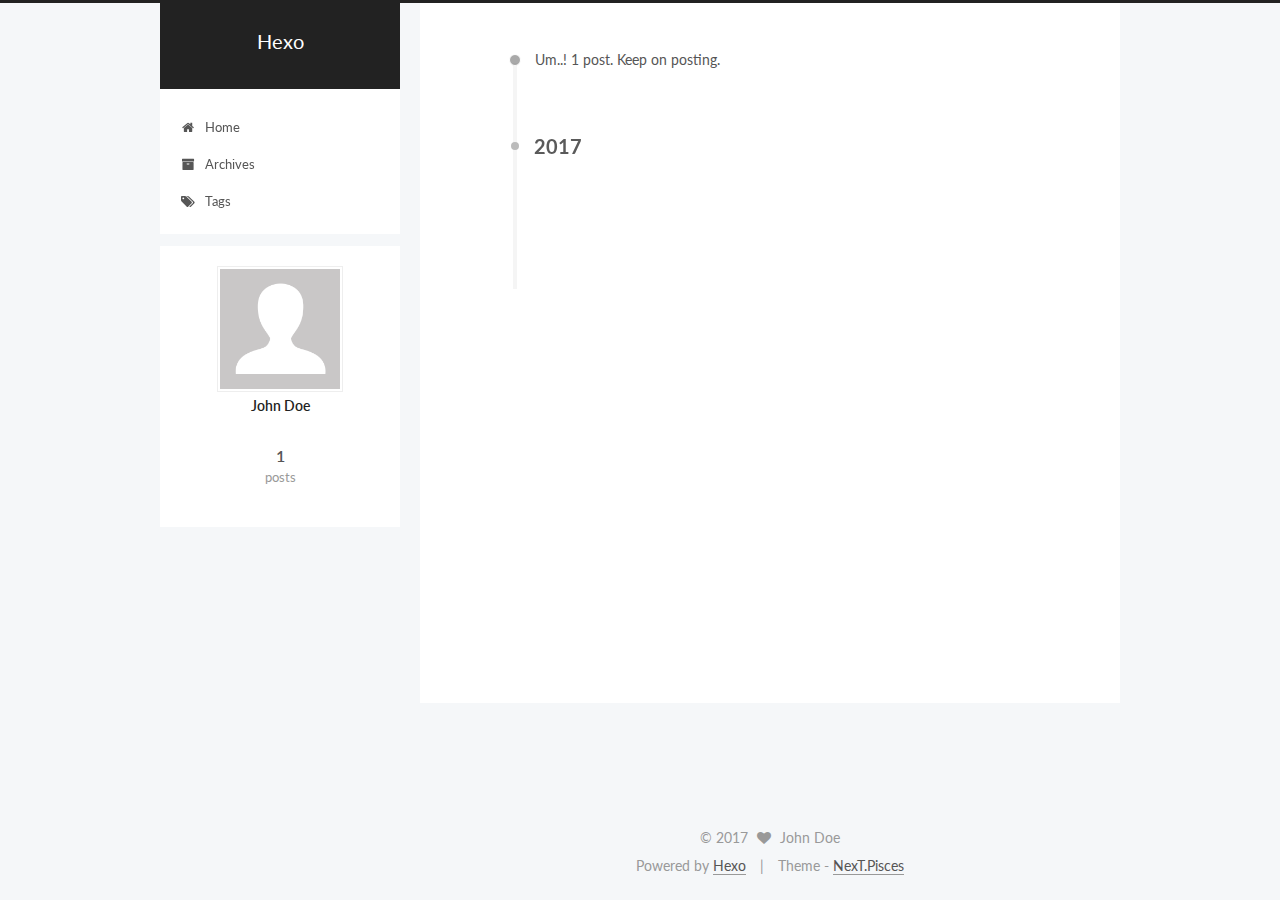
==== archives/index.html @ 5782320e "Site updated: 2017-06-27 23:48:02" ====
<!doctype html>



  


<html class="theme-next pisces use-motion" lang="">
<head>
  <meta charset="UTF-8"/>
<meta http-equiv="X-UA-Compatible" content="IE=edge" />
<meta name="viewport" content="width=device-width, initial-scale=1, maximum-scale=1"/>









<meta http-equiv="Cache-Control" content="no-transform" />
<meta http-equiv="Cache-Control" content="no-siteapp" />















  
  
  <link href="/lib/fancybox/source/jquery.fancybox.css?v=2.1.5" rel="stylesheet" type="text/css" />




  
  
  
  

  
    
    
  

  

  

  

  

  
    
    
    <link href="//fonts.googleapis.com/css?family=Lato:300,300italic,400,400italic,700,700italic&subset=latin,latin-ext" rel="stylesheet" type="text/css">
  






<link href="/lib/font-awesome/css/font-awesome.min.css?v=4.6.2" rel="stylesheet" type="text/css" />

<link href="/css/main.css?v=5.1.1" rel="stylesheet" type="text/css" />


  <meta name="keywords" content="Hexo, NexT" />








  <link rel="shortcut icon" type="image/x-icon" href="/favicon.ico?v=5.1.1" />






<meta property="og:type" content="website">
<meta property="og:title" content="Hexo">
<meta property="og:url" content="http://yoursite.com/archives/index.html">
<meta property="og:site_name" content="Hexo">
<meta name="twitter:card" content="summary">
<meta name="twitter:title" content="Hexo">



<script type="text/javascript" id="hexo.configurations">
  var NexT = window.NexT || {};
  var CONFIG = {
    root: '/',
    scheme: 'Pisces',
    sidebar: {"position":"left","display":"post","offset":12,"offset_float":0,"b2t":false,"scrollpercent":false},
    fancybox: true,
    motion: true,
    duoshuo: {
      userId: '0',
      author: 'Author'
    },
    algolia: {
      applicationID: '',
      apiKey: '',
      indexName: '',
      hits: {"per_page":10},
      labels: {"input_placeholder":"Search for Posts","hits_empty":"We didn't find any results for the search: ${query}","hits_stats":"${hits} results found in ${time} ms"}
    }
  };
</script>



  <link rel="canonical" href="http://yoursite.com/archives/"/>





  <title>Archive | Hexo</title>
  














</head>

<body itemscope itemtype="http://schema.org/WebPage" lang="">

  
  
    
  

  <div class="container sidebar-position-left  page-archive  ">
    <div class="headband"></div>

    <header id="header" class="header" itemscope itemtype="http://schema.org/WPHeader">
      <div class="header-inner"><div class="site-brand-wrapper">
  <div class="site-meta ">
    

    <div class="custom-logo-site-title">
      <a href="/"  class="brand" rel="start">
        <span class="logo-line-before"><i></i></span>
        <span class="site-title">Hexo</span>
        <span class="logo-line-after"><i></i></span>
      </a>
    </div>
      
        <p class="site-subtitle"></p>
      
  </div>

  <div class="site-nav-toggle">
    <button>
      <span class="btn-bar"></span>
      <span class="btn-bar"></span>
      <span class="btn-bar"></span>
    </button>
  </div>
</div>

<nav class="site-nav">
  

  
    <ul id="menu" class="menu">
      
        
        <li class="menu-item menu-item-home">
          <a href="/" rel="section">
            
              <i class="menu-item-icon fa fa-fw fa-home"></i> <br />
            
            Home
          </a>
        </li>
      
        
        <li class="menu-item menu-item-archives">
          <a href="/archives/" rel="section">
            
              <i class="menu-item-icon fa fa-fw fa-archive"></i> <br />
            
            Archives
          </a>
        </li>
      
        
        <li class="menu-item menu-item-tags">
          <a href="/tags/" rel="section">
            
              <i class="menu-item-icon fa fa-fw fa-tags"></i> <br />
            
            Tags
          </a>
        </li>
      

      
    </ul>
  

  
</nav>



 </div>
    </header>

    <main id="main" class="main">
      <div class="main-inner">
        <div class="content-wrap">
          <div id="content" class="content">
            

  <section id="posts" class="posts-collapse">
    <span class="archive-move-on"></span>

    <span class="archive-page-counter">
      
      
      
        
      
      Um..! 1 post. Keep on posting.
    </span>

    

      
      
      

      
        
        <div class="collection-title">
          <h2 class="archive-year motion-element" id="archive-year-2017">2017</h2>
        </div>
      
      

      

  <article class="post post-type-normal" itemscope itemtype="http://schema.org/Article">
    <header class="post-header">

      <h2 class="post-title">
        
            <a class="post-title-link" href="/2017/06/27/hello-world/" itemprop="url">
              
                <span itemprop="name">Hello World</span>
              
            </a>
        
      </h2>

      <div class="post-meta">
        <time class="post-time" itemprop="dateCreated"
              datetime="2017-06-27T23:13:06+08:00"
              content="2017-06-27" >
          06-27
        </time>
      </div>

    </header>
  </article>



    

  </section>

  



          </div>
          


          

        </div>
        
          
  
  <div class="sidebar-toggle">
    <div class="sidebar-toggle-line-wrap">
      <span class="sidebar-toggle-line sidebar-toggle-line-first"></span>
      <span class="sidebar-toggle-line sidebar-toggle-line-middle"></span>
      <span class="sidebar-toggle-line sidebar-toggle-line-last"></span>
    </div>
  </div>

  <aside id="sidebar" class="sidebar">
    <div class="sidebar-inner">

      

      

      <section class="site-overview sidebar-panel sidebar-panel-active">
        <div class="site-author motion-element" itemprop="author" itemscope itemtype="http://schema.org/Person">
          <img class="site-author-image" itemprop="image"
               src="/images/avatar.gif"
               alt="John Doe" />
          <p class="site-author-name" itemprop="name">John Doe</p>
           
              <p class="site-description motion-element" itemprop="description"></p>
          
        </div>
        <nav class="site-state motion-element">

          
            <div class="site-state-item site-state-posts">
              <a href="/archives/">
                <span class="site-state-item-count">1</span>
                <span class="site-state-item-name">posts</span>
              </a>
            </div>
          

          

          

        </nav>

        

        <div class="links-of-author motion-element">
          
        </div>

        
        

        
        

        


      </section>

      

      

    </div>
  </aside>


        
      </div>
    </main>

    <footer id="footer" class="footer">
      <div class="footer-inner">
        <div class="copyright" >
  
  &copy; 
  <span itemprop="copyrightYear">2017</span>
  <span class="with-love">
    <i class="fa fa-heart"></i>
  </span>
  <span class="author" itemprop="copyrightHolder">John Doe</span>
</div>


<div class="powered-by">
  Powered by <a class="theme-link" href="https://hexo.io">Hexo</a>
</div>

<div class="theme-info">
  Theme -
  <a class="theme-link" href="https://github.com/iissnan/hexo-theme-next">
    NexT.Pisces
  </a>
</div>


        

        
      </div>
    </footer>

    
      <div class="back-to-top">
        <i class="fa fa-arrow-up"></i>
        
      </div>
    

  </div>

  

<script type="text/javascript">
  if (Object.prototype.toString.call(window.Promise) !== '[object Function]') {
    window.Promise = null;
  }
</script>









  












  
  <script type="text/javascript" src="/lib/jquery/index.js?v=2.1.3"></script>

  
  <script type="text/javascript" src="/lib/fastclick/lib/fastclick.min.js?v=1.0.6"></script>

  
  <script type="text/javascript" src="/lib/jquery_lazyload/jquery.lazyload.js?v=1.9.7"></script>

  
  <script type="text/javascript" src="/lib/velocity/velocity.min.js?v=1.2.1"></script>

  
  <script type="text/javascript" src="/lib/velocity/velocity.ui.min.js?v=1.2.1"></script>

  
  <script type="text/javascript" src="/lib/fancybox/source/jquery.fancybox.pack.js?v=2.1.5"></script>


  


  <script type="text/javascript" src="/js/src/utils.js?v=5.1.1"></script>

  <script type="text/javascript" src="/js/src/motion.js?v=5.1.1"></script>



  
  


  <script type="text/javascript" src="/js/src/affix.js?v=5.1.1"></script>

  <script type="text/javascript" src="/js/src/schemes/pisces.js?v=5.1.1"></script>



  
  
    <script type="text/javascript" id="motion.page.archive">
      $('.archive-year').velocity('transition.slideLeftIn');
    </script>
  


  


  <script type="text/javascript" src="/js/src/bootstrap.js?v=5.1.1"></script>



  


  




	





  





  





  






  





  

  

  

  

  

  

</body>
</html>
---- css/main.css ----
/* normalize.css v3.0.2 | MIT License | git.io/normalize */
html {
  font-family: sans-serif; /* 1 */
  -ms-text-size-adjust: 100%; /* 2 */
  -webkit-text-size-adjust: 100%; /* 2 */
}
body {
  margin: 0;
}
article,
aside,
details,
figcaption,
figure,
footer,
header,
hgroup,
main,
menu,
nav,
section,
summary {
  display: block;
}
audio,
canvas,
progress,
video {
  display: inline-block; /* 1 */
  vertical-align: baseline; /* 2 */
}
audio:not([controls]) {
  display: none;
  height: 0;
}
[hidden],
template {
  display: none;
}
a {
  background-color: transparent;
}
a:active,
a:hover {
  outline: 0;
}
abbr[title] {
  border-bottom: 1px dotted;
}
b,
strong {
  font-weight: bold;
}
dfn {
  font-style: italic;
}
h1 {
  font-size: 2em;
  margin: 0.67em 0;
}
mark {
  background: #ff0;
  color: #000;
}
small {
  font-size: 80%;
}
sub,
sup {
  font-size: 75%;
  line-height: 0;
  position: relative;
  vertical-align: baseline;
}
sup {
  top: -0.5em;
}
sub {
  bottom: -0.25em;
}
img {
  border: 0;
}
svg:not(:root) {
  overflow: hidden;
}
figure {
  margin: 1em 40px;
}
hr {
  -moz-box-sizing: content-box;
  box-sizing: content-box;
  height: 0;
}
pre {
  overflow: auto;
}
code,
kbd,
pre,
samp {
  font-family: monospace, monospace;
  font-size: 1em;
}
button,
input,
optgroup,
select,
textarea {
  color: inherit; /* 1 */
  font: inherit; /* 2 */
  margin: 0; /* 3 */
}
button {
  overflow: visible;
}
button,
select {
  text-transform: none;
}
button,
html input[type="button"],
input[type="reset"],
input[type="submit"] {
  -webkit-appearance: button; /* 2 */
  cursor: pointer; /* 3 */
}
button[disabled],
html input[disabled] {
  cursor: default;
}
button::-moz-focus-inner,
input::-moz-focus-inner {
  border: 0;
  padding: 0;
}
input {
  line-height: normal;
}
input[type="checkbox"],
input[type="radio"] {
  box-sizing: border-box; /* 1 */
  padding: 0; /* 2 */
}
input[type="number"]::-webkit-inner-spin-button,
input[type="number"]::-webkit-outer-spin-button {
  height: auto;
}
input[type="search"] {
  -webkit-appearance: textfield; /* 1 */
  -moz-box-sizing: content-box;
  -webkit-box-sizing: content-box; /* 2 */
  box-sizing: content-box;
}
input[type="search"]::-webkit-search-cancel-button,
input[type="search"]::-webkit-search-decoration {
  -webkit-appearance: none;
}
fieldset {
  border: 1px solid #c0c0c0;
  margin: 0 2px;
  padding: 0.35em 0.625em 0.75em;
}
legend {
  border: 0; /* 1 */
  padding: 0; /* 2 */
}
textarea {
  overflow: auto;
}
optgroup {
  font-weight: bold;
}
table {
  border-collapse: collapse;
  border-spacing: 0;
}
td,
th {
  padding: 0;
}
::selection {
  background: #262a30;
  color: #fff;
}
body {
  position: relative;
  font-family: 'Lato', "PingFang SC", "Microsoft YaHei", sans-serif;
  font-size: 14px;
  line-height: 2;
  color: #555;
  background: #f5f7f9;
}
@media (max-width: 767px) {
  body {
    padding-right: 0 !important;
  }
}
@media (min-width: 768px) and (max-width: 991px) {
  body {
    padding-right: 0 !important;
  }
}
@media (min-width: 1600px) {
  body {
    font-size: 16px;
  }
}
h1,
h2,
h3,
h4,
h5,
h6 {
  margin: 0;
  padding: 0;
  font-weight: bold;
  line-height: 1.5;
  font-family: 'Lato', "PingFang SC", "Microsoft YaHei", sans-serif;
}
h2,
h3,
h4,
h5,
h6 {
  margin: 20px 0 15px;
}
h1 {
  font-size: 22px;
}
@media (max-width: 767px) {
  h1 {
    font-size: 18px;
  }
}
h2 {
  font-size: 20px;
}
@media (max-width: 767px) {
  h2 {
    font-size: 16px;
  }
}
h3 {
  font-size: 18px;
}
@media (max-width: 767px) {
  h3 {
    font-size: 14px;
  }
}
h4 {
  font-size: 16px;
}
@media (max-width: 767px) {
  h4 {
    font-size: 12px;
  }
}
h5 {
  font-size: 14px;
}
@media (max-width: 767px) {
  h5 {
    font-size: 10px;
  }
}
h6 {
  font-size: 12px;
}
@media (max-width: 767px) {
  h6 {
    font-size: 8px;
  }
}
p {
  margin: 0 0 25px 0;
}
a {
  color: #555;
  text-decoration: none;
  border-bottom: 1px solid #999;
  word-wrap: break-word;
}
a:hover {
  color: #222;
  border-bottom-color: #222;
}
blockquote {
  margin: 0;
  padding: 0;
}
img {
  display: block;
  margin: auto;
  max-width: 100%;
  height: auto;
}
hr {
  margin: 40px 0;
  height: 3px;
  border: none;
  background-color: #ddd;
  background-image: repeating-linear-gradient(-45deg, #fff, #fff 4px, transparent 4px, transparent 8px);
}
blockquote {
  padding: 0 15px;
  color: #666;
  border-left: 4px solid #ddd;
}
blockquote cite::before {
  content: "-";
  padding: 0 5px;
}
dt {
  font-weight: 700;
}
dd {
  margin: 0;
  padding: 0;
}
.text-left {
  text-align: left;
}
.text-center {
  text-align: center;
}
.text-right {
  text-align: right;
}
.text-justify {
  text-align: justify;
}
.text-nowrap {
  white-space: nowrap;
}
.text-lowercase {
  text-transform: lowercase;
}
.text-uppercase {
  text-transform: uppercase;
}
.text-capitalize {
  text-transform: capitalize;
}
.center-block {
  display: block;
  margin-left: auto;
  margin-right: auto;
}
.clearfix:before,
.clearfix:after {
  content: " ";
  display: table;
}
.clearfix:after {
  clear: both;
}
.pullquote {
  width: 45%;
}
.pullquote.left {
  float: left;
  margin-left: 5px;
  margin-right: 10px;
}
.pullquote.right {
  float: right;
  margin-left: 10px;
  margin-right: 5px;
}
.affix.affix.affix {
  position: fixed;
}
.translation {
  margin-top: -20px;
  font-size: 14px;
  color: #999;
}
.scrollbar-measure {
  width: 100px;
  height: 100px;
  overflow: scroll;
  position: absolute;
  top: -9999px;
}
.use-motion .motion-element {
  opacity: 0;
}
table {
  margin: 20px 0;
  width: 100%;
  border-collapse: collapse;
  border-spacing: 0;
  border: 1px solid #ddd;
  font-size: 14px;
  table-layout: fixed;
  word-wrap: break-all;
}
table>tbody>tr:nth-of-type(odd) {
  background-color: #f9f9f9;
}
table>tbody>tr:hover {
  background-color: #f5f5f5;
}
caption,
th,
td {
  padding: 8px;
  text-align: left;
  vertical-align: middle;
  font-weight: normal;
}
th,
td {
  border-bottom: 3px solid #ddd;
  border-right: 1px solid #eee;
}
th {
  padding-bottom: 10px;
  font-weight: 700;
}
td {
  border-bottom-width: 1px;
}
html,
body {
  height: 100%;
}
.container {
  position: relative;
  min-height: 100%;
}
.header-inner {
  margin: 0 auto;
  padding: 100px 0 70px;
  width: 700px;
}
@media (min-width: 1600px) {
  .container .header-inner {
    width: 900px;
  }
}
.main {
  padding-bottom: 150px;
}
.main-inner {
  margin: 0 auto;
  width: 700px;
}
@media (min-width: 1600px) {
  .container .main-inner {
    width: 900px;
  }
}
.footer {
  position: absolute;
  left: 0;
  bottom: 0;
  width: 100%;
  min-height: 50px;
}
.footer-inner {
  box-sizing: border-box;
  margin: 20px auto;
  width: 700px;
}
@media (min-width: 1600px) {
  .container .footer-inner {
    width: 900px;
  }
}
pre,
.highlight {
  overflow: auto;
  margin: 20px 0;
  padding: 0;
  font-size: 13px;
  color: #4d4d4c;
  background: #f7f7f7;
  line-height: 1.6;
}
pre,
code {
  font-family: consolas, Menlo, "PingFang SC", "Microsoft YaHei", monospace;
}
code {
  padding: 2px 4px;
  word-wrap: break-word;
  color: #555;
  background: #eee;
  border-radius: 3px;
  font-size: 13px;
}
pre code {
  padding: 0;
  color: #4d4d4c;
  background: none;
  text-shadow: none;
}
.highlight {
  border-radius: 1px;
}
.highlight pre {
  border: none;
  margin: 0;
  padding: 10px 0;
}
.highlight table {
  margin: 0;
  width: auto;
  border: none;
}
.highlight td {
  border: none;
  padding: 0;
}
.highlight figcaption {
  font-size: 1em;
  color: #4d4d4c;
  line-height: 1em;
  margin-bottom: 1em;
}
.highlight figcaption:before,
.highlight figcaption:after {
  content: " ";
  display: table;
}
.highlight figcaption:after {
  clear: both;
}
.highlight figcaption a {
  float: right;
  color: #4d4d4c;
}
.highlight figcaption a:hover {
  border-bottom-color: #4d4d4c;
}
.highlight .gutter pre {
  padding-left: 10px;
  padding-right: 10px;
  color: #869194;
  text-align: right;
  background-color: #eff2f3;
}
.highlight .code pre {
  width: 100%;
  padding-left: 10px;
  padding-right: 10px;
  background-color: #f7f7f7;
}
.highlight .line {
  height: 20px;
}
.gutter {
  -webkit-user-select: none;
  -moz-user-select: none;
  -ms-user-select: none;
  user-select: none;
}
.gist table {
  width: auto;
}
.gist table td {
  border: none;
}
pre .deletion {
  background: #fdd;
}
pre .addition {
  background: #dfd;
}
pre .meta {
  color: #8959a8;
}
pre .comment {
  color: #8e908c;
}
pre .variable,
pre .attribute,
pre .tag,
pre .regexp,
pre .ruby .constant,
pre .xml .tag .title,
pre .xml .pi,
pre .xml .doctype,
pre .html .doctype,
pre .css .id,
pre .css .class,
pre .css .pseudo {
  color: #c82829;
}
pre .number,
pre .preprocessor,
pre .built_in,
pre .literal,
pre .params,
pre .constant,
pre .command {
  color: #f5871f;
}
pre .ruby .class .title,
pre .css .rules .attribute,
pre .string,
pre .value,
pre .inheritance,
pre .header,
pre .ruby .symbol,
pre .xml .cdata,
pre .special,
pre .number,
pre .formula {
  color: #718c00;
}
pre .title,
pre .css .hexcolor {
  color: #3e999f;
}
pre .function,
pre .python .decorator,
pre .python .title,
pre .ruby .function .title,
pre .ruby .title .keyword,
pre .perl .sub,
pre .javascript .title,
pre .coffeescript .title {
  color: #4271ae;
}
pre .keyword,
pre .javascript .function {
  color: #8959a8;
}
.full-image.full-image.full-image {
  border: none;
  max-width: 100%;
  width: auto;
  margin: 20px auto;
}
@media (min-width: 992px) {
  .full-image.full-image.full-image {
    max-width: none;
    width: 118%;
    margin: 0 -9%;
  }
}
.blockquote-center,
.page-home .post-type-quote blockquote,
.page-post-detail .post-type-quote blockquote {
  position: relative;
  margin: 40px 0;
  padding: 0;
  border-left: none;
  text-align: center;
}
.blockquote-center::before,
.page-home .post-type-quote blockquote::before,
.page-post-detail .post-type-quote blockquote::before,
.blockquote-center::after,
.page-home .post-type-quote blockquote::after,
.page-post-detail .post-type-quote blockquote::after {
  position: absolute;
  content: ' ';
  display: block;
  width: 100%;
  height: 24px;
  opacity: 0.2;
  background-repeat: no-repeat;
  background-position: 0 -6px;
  background-size: 22px 22px;
}
.blockquote-center::before,
.page-home .post-type-quote blockquote::before,
.page-post-detail .post-type-quote blockquote::before {
  top: -20px;
  background-image: url("../images/quote-l.svg");
  border-top: 1px solid #ccc;
}
.blockquote-center::after,
.page-home .post-type-quote blockquote::after,
.page-post-detail .post-type-quote blockquote::after {
  bottom: -20px;
  background-image: url("../images/quote-r.svg");
  border-bottom: 1px solid #ccc;
  background-position: 100% 8px;
}
.blockquote-center p,
.page-home .post-type-quote blockquote p,
.page-post-detail .post-type-quote blockquote p,
.blockquote-center div,
.page-home .post-type-quote blockquote div,
.page-post-detail .post-type-quote blockquote div {
  text-align: center;
}
.post .post-body .group-picture img {
  box-sizing: border-box;
  padding: 0 3px;
  border: none;
}
.post .group-picture-row {
  overflow: hidden;
  margin-top: 6px;
}
.post .group-picture-row:first-child {
  margin-top: 0;
}
.post .group-picture-column {
  float: left;
}
.page-post-detail .post-body .group-picture-column {
  float: none;
  margin-top: 10px;
  width: auto !important;
}
.page-post-detail .post-body .group-picture-column img {
  margin: 0 auto;
}
.page-archive .group-picture-container {
  overflow: hidden;
}
.page-archive .group-picture-row {
  float: left;
}
.page-archive .group-picture-row:first-child {
  margin-top: 6px;
}
.page-archive .group-picture-column {
  max-width: 150px;
  max-height: 150px;
}
.note {
  padding: 20px;
  margin: 20px 0;
  border: 1px solid #eee;
  border-left-width: 5px;
  border-radius: 3px;
}
.note h2,
.note h3,
.note h4,
.note h5,
.note h6 {
  margin-top: 0;
  margin-bottom: 5px;
  padding-top: 0 !important;
}
.note p:last-child {
  margin-bottom: 0;
}
.note code {
  border-radius: 3px;
}
.note+.note {
  margin-top: -5px;
}
.default {
  border-left-color: #777;
}
.default h2,
.default h3,
.default h4,
.default h5,
.default h6 {
  color: #777;
}
.primary {
  border-left-color: #428bca;
}
.primary h2,
.primary h3,
.primary h4,
.primary h5,
.primary h6 {
  color: #428bca;
}
.success {
  border-left-color: #5cb85c;
}
.success h2,
.success h3,
.success h4,
.success h5,
.success h6 {
  color: #5cb85c;
}
.danger {
  border-left-color: #d9534f;
}
.danger h2,
.danger h3,
.danger h4,
.danger h5,
.danger h6 {
  color: #d9534f;
}
.warning {
  border-left-color: #f0ad4e;
}
.warning h2,
.warning h3,
.warning h4,
.warning h5,
.warning h6 {
  color: #f0ad4e;
}
.info {
  border-left-color: #5bc0de;
}
.info h2,
.info h3,
.info h4,
.info h5,
.info h6 {
  color: #5bc0de;
}
.btn {
  display: inline-block;
  padding: 0 20px;
  font-size: 14px;
  color: #fff;
  background: #222;
  border: 2px solid #555;
  text-decoration: none;
  border-radius: 0;
  transition-property: background-color;
  transition-duration: 0.2s;
  transition-timing-function: ease-in-out;
  transition-delay: 0s;
}
.btn:hover,
.post-button .btn:hover {
  border-color: #222;
  color: #fff;
  background: #222;
}
.btn-bar {
  display: block;
  width: 22px;
  height: 2px;
  background: #555;
  border-radius: 1px;
}
.btn-bar+.btn-bar {
  margin-top: 4px;
}
.pagination {
  margin: 120px 0 40px;
  text-align: center;
  border-top: 1px solid #eee;
}
.page-number-basic,
.pagination .prev,
.pagination .next,
.pagination .page-number,
.pagination .space {
  display: inline-block;
  position: relative;
  top: -1px;
  margin: 0 10px;
  padding: 0 10px;
  line-height: 30px;
}
@media (max-width: 767px) {
  .page-number-basic,
  .pagination .prev,
  .pagination .next,
  .pagination .page-number,
  .pagination .space {
    margin: 0 5px;
  }
}
.pagination .prev,
.pagination .next,
.pagination .page-number {
  border-bottom: 0;
  border-top: 1px solid #eee;
  transition-property: border-color;
  transition-duration: 0.2s;
  transition-timing-function: ease-in-out;
  transition-delay: 0s;
}
.pagination .prev:hover,
.pagination .next:hover,
.pagination .page-number:hover {
  border-top-color: #222;
}
.pagination .space {
  padding: 0;
  margin: 0;
}
.pagination .prev {
  margin-left: 0;
}
.pagination .next {
  margin-right: 0;
}
.pagination .page-number.current {
  color: #fff;
  background: #ccc;
  border-top-color: #ccc;
}
@media (max-width: 767px) {
  .pagination {
    border-top: none;
  }
  .pagination .prev,
  .pagination .next,
  .pagination .page-number {
    margin-bottom: 10px;
    border-top: 0;
    border-bottom: 1px solid #eee;
  }
  .pagination .prev:hover,
  .pagination .next:hover,
  .pagination .page-number:hover {
    border-bottom-color: #222;
  }
}
.comments {
  margin: 60px 20px 0;
}
.tag-cloud {
  text-align: center;
}
.tag-cloud a {
  display: inline-block;
  margin: 10px;
}
.back-to-top {
  box-sizing: border-box;
  position: fixed;
  bottom: -100px;
  right: 30px;
  z-index: 1050;
  padding: 0 6px;
  width: 24px;
  background: #222;
  font-size: 12px;
  opacity: 0.6;
  color: #fff;
  cursor: pointer;
  text-align: center;
  -webkit-transform: translateZ(0);
  transition-property: bottom;
  transition-duration: 0.2s;
  transition-timing-function: ease-in-out;
  transition-delay: 0s;
}
@media (max-width: 767px) {
  .back-to-top {
    display: none;
  }
}
@media (min-width: 768px) and (max-width: 991px) {
  .back-to-top {
    display: none;
  }
}
.back-to-top.back-to-top-on {
  bottom: 30px;
}
.header {
  background: transparent;
}
.header-inner {
  position: relative;
}
.headband {
  height: 3px;
  background: #222;
}
.site-meta {
  margin: 0;
  text-align: center;
}
@media (max-width: 767px) {
  .site-meta {
    text-align: center;
  }
}
.brand {
  position: relative;
  display: inline-block;
  padding: 0 40px;
  color: #fff;
  background: #222;
  border-bottom: none;
}
.brand:hover {
  color: #fff;
}
.logo {
  display: inline-block;
  margin-right: 5px;
  line-height: 36px;
  vertical-align: top;
}
.site-title {
  display: inline-block;
  vertical-align: top;
  line-height: 36px;
  font-size: 20px;
  font-weight: normal;
  font-family: 'Lato', "PingFang SC", "Microsoft YaHei", sans-serif;
}
.site-subtitle {
  margin-top: 10px;
  font-size: 13px;
  color: #ddd;
}
.use-motion .brand {
  opacity: 0;
}
.use-motion .logo,
.use-motion .site-title,
.use-motion .site-subtitle {
  opacity: 0;
  position: relative;
  top: -10px;
}
.site-nav-toggle {
  display: none;
  position: absolute;
  top: 10px;
  left: 10px;
}
@media (max-width: 767px) {
  .site-nav-toggle {
    display: block;
  }
}
.site-nav-toggle button {
  margin-top: 2px;
  padding: 9px 10px;
  background: transparent;
  border: none;
}
@media (max-width: 767px) {
  .site-nav {
    display: none;
    margin: 0 -10px;
    padding: 0 10px;
    clear: both;
    border-top: 1px solid #ddd;
  }
}
@media (min-width: 768px) and (max-width: 991px) {
  .site-nav {
    display: block !important;
  }
}
@media (min-width: 992px) {
  .site-nav {
    display: block !important;
  }
}
.menu {
  margin-top: 20px;
  padding-left: 0;
  text-align: center;
}
.menu .menu-item {
  display: inline-block;
  margin: 0 10px;
  list-style: none;
}
@media screen and (max-width: 767px) {
  .menu .menu-item {
    margin-top: 10px;
  }
}
.menu .menu-item a {
  display: block;
  font-size: 13px;
  line-height: inherit;
  border-bottom: 1px solid transparent;
  transition-property: border-color;
  transition-duration: 0.2s;
  transition-timing-function: ease-in-out;
  transition-delay: 0s;
}
.menu .menu-item a:hover,
.menu-item-active a {
  border-bottom-color: #222;
}
.menu .menu-item .fa {
  margin-right: 5px;
}
.use-motion .menu-item {
  opacity: 0;
}
.post-body {
  font-family: 'Lato', "PingFang SC", "Microsoft YaHei", sans-serif;
}
@media (max-width: 767px) {
  .post-body {
    word-break: break-word;
  }
}
.post-body .fancybox img {
  display: block !important;
  margin: 0 auto;
  cursor: pointer;
  cursor: zoom-in;
  cursor: -webkit-zoom-in;
}
.post-body .image-caption,
.post-body .figure .caption {
  margin: 10px auto 15px;
  text-align: center;
  font-size: 14px;
  color: #999;
  font-weight: bold;
  line-height: 1;
}
.post-sticky-flag {
  display: inline-block;
  font-size: 16px;
  -ms-transform: rotate(30deg);
  -webkit-transform: rotate(30deg);
  -moz-transform: rotate(30deg);
  -ms-transform: rotate(30deg);
  -o-transform: rotate(30deg);
  transform: rotate(30deg);
}
.posts-expand {
  padding-top: 40px;
}
@media (max-width: 767px) {
  .posts-expand {
    margin: 0 20px;
  }
  .post-body pre {
    padding: 10px;
  }
  .post-body pre .gutter pre {
    padding-right: 10px;
  }
  .post-body .highlight {
    margin-left: 0px;
    margin-right: 0px;
    padding: 0;
  }
  .post-body .highlight .gutter pre {
    padding-right: 10px;
  }
}
@media (min-width: 992px) {
  .posts-expand .post-body {
    text-align: justify;
  }
}
.posts-expand .post-body h2,
.posts-expand .post-body h3,
.posts-expand .post-body h4,
.posts-expand .post-body h5,
.posts-expand .post-body h6 {
  padding-top: 10px;
}
.posts-expand .post-body h2 .header-anchor,
.posts-expand .post-body h3 .header-anchor,
.posts-expand .post-body h4 .header-anchor,
.posts-expand .post-body h5 .header-anchor,
.posts-expand .post-body h6 .header-anchor {
  float: right;
  margin-left: 10px;
  color: #ccc;
  border-bottom-style: none;
  visibility: hidden;
}
.posts-expand .post-body h2 .header-anchor:hover,
.posts-expand .post-body h3 .header-anchor:hover,
.posts-expand .post-body h4 .header-anchor:hover,
.posts-expand .post-body h5 .header-anchor:hover,
.posts-expand .post-body h6 .header-anchor:hover {
  color: inherit;
}
.posts-expand .post-body h2:hover .header-anchor,
.posts-expand .post-body h3:hover .header-anchor,
.posts-expand .post-body h4:hover .header-anchor,
.posts-expand .post-body h5:hover .header-anchor,
.posts-expand .post-body h6:hover .header-anchor {
  visibility: visible;
}
.posts-expand .post-body ul li {
  list-style: circle;
}
.posts-expand .post-body img {
  box-sizing: border-box;
  margin: auto;
  padding: 3px;
  border: 1px solid #ddd;
}
.posts-expand .fancybox img {
  margin: 0 auto;
}
@media (max-width: 767px) {
  .posts-collapse {
    margin: 0 20px;
  }
  .posts-collapse .post-title,
  .posts-collapse .post-meta {
    display: block;
    width: auto;
    text-align: left;
  }
}
.posts-collapse {
  position: relative;
  z-index: 1010;
  margin-left: 55px;
}
.posts-collapse::after {
  content: " ";
  position: absolute;
  top: 20px;
  left: 0;
  margin-left: -2px;
  width: 4px;
  height: 100%;
  background: #f5f5f5;
  z-index: -1;
}
@media (max-width: 767px) {
  .posts-collapse {
    margin: 0 20px;
  }
}
.posts-collapse .collection-title {
  position: relative;
  margin: 60px 0;
}
.posts-collapse .collection-title h1,
.posts-collapse .collection-title h2 {
  margin-left: 20px;
}
.posts-collapse .collection-title small {
  color: #bbb;
  margin-left: 5px;
}
.posts-collapse .collection-title::before {
  content: " ";
  position: absolute;
  left: 0;
  top: 50%;
  margin-left: -4px;
  margin-top: -4px;
  width: 8px;
  height: 8px;
  background: #bbb;
  border-radius: 50%;
}
.posts-collapse .post {
  margin: 30px 0;
}
.posts-collapse .post-header {
  position: relative;
  transition-duration: 0.2s;
  transition-timing-function: ease-in-out;
  transition-delay: 0s;
  transition-property: border;
  border-bottom: 1px dashed #ccc;
}
.posts-collapse .post-header::before {
  content: " ";
  position: absolute;
  left: 0;
  top: 12px;
  width: 6px;
  height: 6px;
  margin-left: -4px;
  background: #bbb;
  border-radius: 50%;
  border: 1px solid #fff;
  transition-duration: 0.2s;
  transition-timing-function: ease-in-out;
  transition-delay: 0s;
  transition-property: background;
}
.posts-collapse .post-header:hover {
  border-bottom-color: #666;
}
.posts-collapse .post-header:hover::before {
  background: #222;
}
.posts-collapse .post-meta {
  position: absolute;
  font-size: 12px;
  left: 20px;
  top: 5px;
}
.posts-collapse .post-comments-count {
  display: none;
}
.posts-collapse .post-title {
  margin-left: 60px;
  font-size: 16px;
  font-weight: normal;
  line-height: inherit;
}
.posts-collapse .post-title::after {
  margin-left: 3px;
  opacity: 0.6;
}
.posts-collapse .post-title a {
  color: #666;
  border-bottom: none;
}
.page-home .post-type-quote .post-header,
.page-post-detail .post-type-quote .post-header,
.page-home .post-type-quote .post-tags,
.page-post-detail .post-type-quote .post-tags {
  display: none;
}
.posts-expand .post-title {
  font-size: 26px;
  text-align: center;
  word-break: break-word;
  font-weight: 400;
}
@media (max-width: 767px) {
  .posts-expand .post-title {
    font-size: 22px;
  }
}
.posts-expand .post-title-link {
  display: inline-block;
  position: relative;
  color: #555;
  border-bottom: none;
  line-height: 1.2;
  vertical-align: top;
}
.posts-expand .post-title-link::before {
  content: "";
  position: absolute;
  width: 100%;
  height: 2px;
  bottom: 0;
  left: 0;
  background-color: #000;
  visibility: hidden;
  -webkit-transform: scaleX(0);
  -moz-transform: scaleX(0);
  -ms-transform: scaleX(0);
  -o-transform: scaleX(0);
  transform: scaleX(0);
  transition-duration: 0.2s;
  transition-timing-function: ease-in-out;
  transition-delay: 0s;
}
.posts-expand .post-title-link:hover::before {
  visibility: visible;
  -webkit-transform: scaleX(1);
  -moz-transform: scaleX(1);
  -ms-transform: scaleX(1);
  -o-transform: scaleX(1);
  transform: scaleX(1);
}
.posts-expand .post-title-link .fa {
  font-size: 16px;
}
.posts-expand .post-meta {
  margin: 3px 0 60px 0;
  color: #999;
  font-family: 'Lato', "PingFang SC", "Microsoft YaHei", sans-serif;
  font-size: 12px;
  text-align: center;
}
.posts-expand .post-meta .post-category-list {
  display: inline-block;
  margin: 0;
  padding: 3px;
}
.posts-expand .post-meta .post-category-list-link {
  color: #999;
}
.posts-expand .post-meta .post-description {
  font-size: 14px;
  margin-top: 2px;
}
.post-wordcount {
  display: inline-block;
}
.post-meta-divider {
  margin: 0 0.5em;
}
.post-meta-item-icon {
  margin-right: 3px;
}
@media (min-width: 768px) and (max-width: 991px) {
  .post-meta-item-icon {
    display: inline-block;
  }
}
@media (max-width: 767px) {
  .post-meta-item-icon {
    display: inline-block;
  }
}
@media (min-width: 768px) and (max-width: 991px) {
  .post-meta-item-text {
    display: none;
  }
}
@media (max-width: 767px) {
  .post-meta-item-text {
    display: none;
  }
}
@media (max-width: 767px) {
  .posts-expand .post-comments-count {
    display: none;
  }
}
.post-button {
  margin-top: 50px;
}
.post-button .btn {
  color: #555;
  font-size: 14px;
  background: #fff;
  border-radius: 2px;
  line-height: 2;
  margin: 0 4px 8px 4px;
}
.post-button .fa-fw {
  width: 1.285714285714286em;
  text-align: left;
}
.posts-expand .post-tags {
  margin-top: 40px;
  text-align: center;
}
.posts-expand .post-tags a {
  display: inline-block;
  margin-right: 10px;
  font-size: 13px;
}
.post-nav {
  display: table;
  margin-top: 15px;
  width: 100%;
  border-top: 1px solid #eee;
}
.post-nav-divider {
  display: table-cell;
  width: 10%;
}
.post-nav-item {
  display: table-cell;
  padding: 10px 0 0 0;
  width: 45%;
  vertical-align: top;
}
.post-nav-item a {
  position: relative;
  display: block;
  line-height: 25px;
  font-size: 14px;
  color: #555;
  border-bottom: none;
}
.post-nav-item a:hover {
  color: #222;
  border-bottom: none;
}
.post-nav-item a:active {
  top: 2px;
}
.post-nav-item .fa {
  position: absolute;
  top: 8px;
  left: 0;
  font-size: 12px;
}
.post-nav-next a {
  padding-left: 15px;
}
.post-nav-prev {
  text-align: right;
}
.post-nav-prev a {
  padding-right: 15px;
}
.post-nav-prev .fa {
  right: 0;
  left: auto;
}
.posts-expand .post-eof {
  display: block;
  margin: 80px auto 60px;
  width: 8%;
  height: 1px;
  background: #ccc;
  text-align: center;
}
.post:last-child .post-eof.post-eof.post-eof {
  display: none;
}
.post-gallery {
  display: table;
  table-layout: fixed;
  width: 100%;
  border-collapse: separate;
}
.post-gallery-row {
  display: table-row;
}
.post-gallery .post-gallery-img {
  display: table-cell;
  text-align: center;
  vertical-align: middle;
  border: none;
}
.post-gallery .post-gallery-img img {
  max-width: 100%;
  max-height: 100%;
  border: none;
}
.fancybox-close,
.fancybox-close:hover {
  border: none;
}
.sidebar {
  position: fixed;
  right: 0;
  top: 0;
  bottom: 0;
  width: 0;
  z-index: 1040;
  box-shadow: inset 0 2px 6px #000;
  background: #222;
  -webkit-transform: translateZ(0);
}
.sidebar a {
  color: #999;
  border-bottom-color: #555;
}
.sidebar a:hover {
  color: #eee;
}
@media (min-width: 768px) and (max-width: 991px) {
  .sidebar {
    display: none !important;
  }
}
@media (max-width: 767px) {
  .sidebar {
    display: none !important;
  }
}
.sidebar-inner {
  position: relative;
  padding: 20px 10px;
  color: #999;
  text-align: center;
}
.sidebar-toggle {
  position: fixed;
  right: 30px;
  bottom: 45px;
  width: 14px;
  height: 14px;
  padding: 5px;
  background: #222;
  line-height: 0;
  z-index: 1050;
  cursor: pointer;
  -webkit-transform: translateZ(0);
}
@media (min-width: 768px) and (max-width: 991px) {
  .sidebar-toggle {
    display: none;
  }
}
@media (max-width: 767px) {
  .sidebar-toggle {
    display: none;
  }
}
.sidebar-toggle-line {
  position: relative;
  display: inline-block;
  vertical-align: top;
  height: 2px;
  width: 100%;
  background: #fff;
  margin-top: 3px;
}
.sidebar-toggle-line:first-child {
  margin-top: 0;
}
.site-author-image {
  display: block;
  margin: 0 auto;
  padding: 2px;
  max-width: 120px;
  height: auto;
  border: 1px solid #eee;
}
.site-author-name {
  margin: 0;
  text-align: center;
  color: #222;
  font-weight: 600;
}
.site-description {
  margin-top: 0;
  text-align: center;
  font-size: 13px;
  color: #999;
}
.site-state {
  overflow: hidden;
  line-height: 1.4;
  white-space: nowrap;
  text-align: center;
}
.site-state-item {
  display: inline-block;
  padding: 0 15px;
  border-left: 1px solid #eee;
}
.site-state-item:first-child {
  border-left: none;
}
.site-state-item a {
  border-bottom: none;
}
.site-state-item-count {
  display: block;
  text-align: center;
  color: inherit;
  font-weight: 600;
  font-size: 16px;
}
.site-state-item-name {
  font-size: 13px;
  color: #999;
}
.feed-link {
  margin-top: 20px;
}
.feed-link a {
  display: inline-block;
  padding: 0 15px;
  color: #fc6423;
  border: 1px solid #fc6423;
  border-radius: 4px;
}
.feed-link a i {
  color: #fc6423;
  font-size: 14px;
}
.feed-link a:hover {
  color: #fff;
  background: #fc6423;
}
.feed-link a:hover i {
  color: #fff;
}
.links-of-author {
  margin-top: 20px;
}
.links-of-author a {
  display: inline-block;
  vertical-align: middle;
  margin-right: 10px;
  margin-bottom: 10px;
  border-bottom-color: #555;
  font-size: 13px;
}
.links-of-author a:before {
  display: inline-block;
  vertical-align: middle;
  margin-right: 3px;
  content: " ";
  width: 4px;
  height: 4px;
  border-radius: 50%;
  background: #e7ff55;
}
.links-of-blogroll {
  font-size: 13px;
}
.links-of-blogroll-title {
  margin-top: 20px;
  font-size: 14px;
  font-weight: 600;
}
.links-of-blogroll-list {
  margin: 0;
  padding: 0;
  list-style: none;
}
.links-of-blogroll-item {
  padding: 2px 10px;
}
.sidebar-nav {
  margin: 0 0 20px;
  padding-left: 0;
}
.sidebar-nav li {
  display: inline-block;
  cursor: pointer;
  border-bottom: 1px solid transparent;
  font-size: 14px;
  color: #555;
}
.sidebar-nav li:hover {
  color: #fc6423;
}
.page-post-detail .sidebar-nav-toc {
  padding: 0 5px;
}
.page-post-detail .sidebar-nav-overview {
  margin-left: 10px;
}
.sidebar-nav .sidebar-nav-active {
  color: #fc6423;
  border-bottom-color: #fc6423;
}
.sidebar-nav .sidebar-nav-active:hover {
  color: #fc6423;
}
.sidebar-panel {
  display: none;
}
.sidebar-panel-active {
  display: block;
}
.post-toc-empty {
  font-size: 14px;
  color: #666;
}
.post-toc-wrap {
  overflow: hidden;
}
.post-toc {
  overflow: auto;
}
.post-toc ol {
  margin: 0;
  padding: 0 2px 5px 10px;
  text-align: left;
  list-style: none;
  font-size: 14px;
}
.post-toc ol > ol {
  padding-left: 0;
}
.post-toc ol a {
  transition-duration: 0.2s;
  transition-timing-function: ease-in-out;
  transition-delay: 0s;
  transition-property: all;
  color: #666;
  border-bottom-color: #ccc;
}
.post-toc ol a:hover {
  color: #000;
  border-bottom-color: #000;
}
.post-toc .nav-item {
  overflow: hidden;
  text-overflow: ellipsis;
  white-space: nowrap;
  line-height: 1.8;
}
.post-toc .nav .nav-child {
  display: none;
}
.post-toc .nav .active > .nav-child {
  display: block;
}
.post-toc .nav .active-current > .nav-child {
  display: block;
}
.post-toc .nav .active-current > .nav-child > .nav-item {
  display: block;
}
.post-toc .nav .active > a {
  color: #fc6423;
  border-bottom-color: #fc6423;
}
.post-toc .nav .active-current > a {
  color: #fc6423;
}
.post-toc .nav .active-current > a:hover {
  color: #fc6423;
}
.footer {
  font-size: 14px;
  color: #999;
}
.footer img {
  border: none;
}
.footer-inner {
  text-align: center;
}
.with-love {
  display: inline-block;
  margin: 0 5px;
}
.powered-by,
.theme-info {
  display: inline-block;
}
.powered-by {
  margin-right: 10px;
}
.powered-by::after {
  content: "|";
  padding-left: 10px;
}
.cc-license {
  margin-top: 10px;
  text-align: center;
}
.cc-license .cc-opacity {
  opacity: 0.7;
  border-bottom: none;
}
.cc-license .cc-opacity:hover {
  opacity: 0.9;
}
.cc-license img {
  display: inline-block;
}
.theme-next #ds-thread #ds-reset {
  color: #555;
}
.theme-next #ds-thread #ds-reset .ds-replybox {
  margin-bottom: 30px;
}
.theme-next #ds-thread #ds-reset .ds-replybox .ds-avatar,
.theme-next #ds-reset .ds-avatar img {
  box-shadow: none;
}
.theme-next #ds-thread #ds-reset .ds-textarea-wrapper {
  border-color: #c7d4e1;
  background: none;
  border-top-right-radius: 3px;
  border-top-left-radius: 3px;
}
.theme-next #ds-thread #ds-reset .ds-textarea-wrapper textarea {
  height: 60px;
}
.theme-next #ds-reset .ds-rounded-top {
  border-radius: 0;
}
.theme-next #ds-thread #ds-reset .ds-post-toolbar {
  box-sizing: border-box;
  border: 1px solid #c7d4e1;
  background: #f6f8fa;
}
.theme-next #ds-thread #ds-reset .ds-post-options {
  height: 40px;
  border: none;
  background: none;
}
.theme-next #ds-thread #ds-reset .ds-toolbar-buttons {
  top: 11px;
}
.theme-next #ds-thread #ds-reset .ds-sync {
  top: 5px;
}
.theme-next #ds-thread #ds-reset .ds-post-button {
  top: 4px;
  right: 5px;
  width: 90px;
  height: 30px;
  border: 1px solid #c5ced7;
  border-radius: 3px;
  background-image: linear-gradient(#fbfbfc, #f5f7f9);
  color: #60676d;
}
.theme-next #ds-thread #ds-reset .ds-post-button:hover {
  background-position: 0 -30px;
  color: #60676d;
}
.theme-next #ds-thread #ds-reset .ds-comments-info {
  padding: 10px 0;
}
.theme-next #ds-thread #ds-reset .ds-sort {
  display: none;
}
.theme-next #ds-thread #ds-reset li.ds-tab a.ds-current {
  border: none;
  background: #f6f8fa;
  color: #60676d;
}
.theme-next #ds-thread #ds-reset li.ds-tab a.ds-current:hover {
  background-color: #e9f0f7;
  color: #60676d;
}
.theme-next #ds-thread #ds-reset li.ds-tab a {
  border-radius: 2px;
  padding: 5px;
}
.theme-next #ds-thread #ds-reset .ds-login-buttons p {
  color: #999;
  line-height: 36px;
}
.theme-next #ds-thread #ds-reset .ds-login-buttons .ds-service-list li {
  height: 28px;
}
.theme-next #ds-thread #ds-reset .ds-service-list a {
  background: none;
  padding: 5px;
  border: 1px solid;
  border-radius: 3px;
  text-align: center;
}
.theme-next #ds-thread #ds-reset .ds-service-list a:hover {
  color: #fff;
  background: #666;
}
.theme-next #ds-thread #ds-reset .ds-service-list .ds-weibo {
  color: #fc9b00;
  border-color: #fc9b00;
}
.theme-next #ds-thread #ds-reset .ds-service-list .ds-weibo:hover {
  background: #fc9b00;
}
.theme-next #ds-thread #ds-reset .ds-service-list .ds-qq {
  color: #60a3ec;
  border-color: #60a3ec;
}
.theme-next #ds-thread #ds-reset .ds-service-list .ds-qq:hover {
  background: #60a3ec;
}
.theme-next #ds-thread #ds-reset .ds-service-list .ds-renren {
  color: #2e7ac4;
  border-color: #2e7ac4;
}
.theme-next #ds-thread #ds-reset .ds-service-list .ds-renren:hover {
  background: #2e7ac4;
}
.theme-next #ds-thread #ds-reset .ds-service-list .ds-douban {
  color: #37994c;
  border-color: #37994c;
}
.theme-next #ds-thread #ds-reset .ds-service-list .ds-douban:hover {
  background: #37994c;
}
.theme-next #ds-thread #ds-reset .ds-service-list .ds-kaixin {
  color: #fef20d;
  border-color: #fef20d;
}
.theme-next #ds-thread #ds-reset .ds-service-list .ds-kaixin:hover {
  background: #fef20d;
}
.theme-next #ds-thread #ds-reset .ds-service-list .ds-netease {
  color: #f00;
  border-color: #f00;
}
.theme-next #ds-thread #ds-reset .ds-service-list .ds-netease:hover {
  background: #f00;
}
.theme-next #ds-thread #ds-reset .ds-service-list .ds-sohu {
  color: #ffcb05;
  border-color: #ffcb05;
}
.theme-next #ds-thread #ds-reset .ds-service-list .ds-sohu:hover {
  background: #ffcb05;
}
.theme-next #ds-thread #ds-reset .ds-service-list .ds-baidu {
  color: #2831e0;
  border-color: #2831e0;
}
.theme-next #ds-thread #ds-reset .ds-service-list .ds-baidu:hover {
  background: #2831e0;
}
.theme-next #ds-thread #ds-reset .ds-service-list .ds-google {
  color: #166bec;
  border-color: #166bec;
}
.theme-next #ds-thread #ds-reset .ds-service-list .ds-google:hover {
  background: #166bec;
}
.theme-next #ds-thread #ds-reset .ds-service-list .ds-weixin {
  color: #00ce0d;
  border-color: #00ce0d;
}
.theme-next #ds-thread #ds-reset .ds-service-list .ds-weixin:hover {
  background: #00ce0d;
}
.theme-next #ds-thread #ds-reset .ds-service-list .ds-more-services {
  border: none;
}
.theme-next #ds-thread #ds-reset .ds-service-list .ds-more-services:hover {
  background: none;
}
.theme-next #ds-reset .duoshuo-ua-admin {
  display: inline-block;
  color: #f00;
}
.theme-next #ds-reset .duoshuo-ua-platform,
.theme-next #ds-reset .duoshuo-ua-browser {
  color: #ccc;
}
.theme-next #ds-reset .duoshuo-ua-platform .fa,
.theme-next #ds-reset .duoshuo-ua-browser .fa {
  display: inline-block;
  margin-right: 3px;
}
.theme-next #ds-reset .duoshuo-ua-separator {
  display: inline-block;
  margin-left: 5px;
}
.theme-next .this_ua {
  background-color: #ccc !important;
  border-radius: 4px;
  padding: 0 5px !important;
  margin: 1px 1px !important;
  border: 1px solid #bbb !important;
  color: #fff;
  display: inline-block !important;
}
.theme-next .this_ua.admin {
  background-color: #d9534f !important;
  border-color: #d9534f !important;
}
.theme-next .this_ua.platform.iOS,
.theme-next .this_ua.platform.Mac,
.theme-next .this_ua.platform.Windows {
  background-color: #39b3d7 !important;
  border-color: #46b8da !important;
}
.theme-next .this_ua.platform.Linux {
  background-color: #3a3a3a !important;
  border-color: #1f1f1f !important;
}
.theme-next .this_ua.platform.Android {
  background-color: #00c47d !important;
  border-color: #01b171 !important;
}
.theme-next .this_ua.browser.Mobile,
.theme-next .this_ua.browser.Chrome {
  background-color: #5cb85c !important;
  border-color: #4cae4c !important;
}
.theme-next .this_ua.browser.Firefox {
  background-color: #f0ad4e !important;
  border-color: #eea236 !important;
}
.theme-next .this_ua.browser.Maxthon,
.theme-next .this_ua.browser.IE {
  background-color: #428bca !important;
  border-color: #357ebd !important;
}
.theme-next .this_ua.browser.baidu,
.theme-next .this_ua.browser.UCBrowser,
.theme-next .this_ua.browser.Opera {
  background-color: #d9534f !important;
  border-color: #d43f3a !important;
}
.theme-next .this_ua.browser.Android,
.theme-next .this_ua.browser.QQBrowser {
  background-color: #78ace9 !important;
  border-color: #4cae4c !important;
}
.cloud-tie-wrapper img {
  display: inline-block;
}
.cloud-tie-wrapper .total-txt {
  font-size: 1em !important;
}
.cloud-tie-join-count .join-count {
  color: #555 !important;
  font-size: inherit !important;
  margin: 0 !important;
}
.post-spread {
  margin-top: 20px;
  text-align: center;
}
.jiathis_style {
  display: inline-block;
}
.jiathis_style a {
  border: none;
}
.fa {
  font-family: FontAwesome !important;
}
.post-spread {
  margin-top: 20px;
  text-align: center;
}
.bdshare-slide-button-box a {
  border: none;
}
.bdsharebuttonbox {
  display: inline-block;
}
.bdsharebuttonbox a {
  border: none;
}
.local-search-pop-overlay {
  position: fixed;
  width: 100%;
  height: 100%;
  top: 0;
  left: 0;
  z-index: 2080;
  background-color: rgba(0,0,0,0.3);
}
.local-search-popup {
  display: none;
  position: fixed;
  top: 10%;
  left: 50%;
  margin-left: -350px;
  width: 700px;
  height: 80%;
  padding: 0;
  background: #fff;
  color: #333;
  z-index: 9999;
  border-radius: 5px;
}
@media (max-width: 767px) {
  .local-search-popup {
    padding: 0;
    top: 0;
    left: 0;
    margin: 0;
    width: 100%;
    height: 100%;
    border-radius: 0;
  }
}
.local-search-popup ul.search-result-list {
  padding: 0;
  margin: 0 5px;
}
.local-search-popup p.search-result {
  border-bottom: 1px dashed #ccc;
  padding: 5px 0;
}
.local-search-popup a.search-result-title {
  font-weight: bold;
  font-size: 16px;
}
.local-search-popup .search-keyword {
  border-bottom: 1px dashed #f00;
  font-weight: bold;
  color: #f00;
}
.local-search-popup .local-search-header {
  padding: 5px;
  height: 36px;
  background: #f5f5f5;
  border-top-left-radius: 5px;
  border-top-right-radius: 5px;
}
.local-search-popup #local-search-result {
  overflow: auto;
  position: relative;
  padding: 5px 25px;
  height: calc(100% - 55px);
}
.local-search-popup .local-search-input-wrapper {
  display: inline-block;
  width: calc(100% - 90px);
  height: 36px;
  line-height: 36px;
  padding: 0 5px;
}
.local-search-popup .local-search-input-wrapper input {
  padding: 8px 0;
  height: 20px;
  display: block;
  width: 100%;
  outline: none;
  border: none;
  background: transparent;
  vertical-align: middle;
}
.local-search-popup .search-icon,
.local-search-popup .popup-btn-close {
  display: inline-block;
  font-size: 18px;
  color: #999;
  height: 36px;
  width: 18px;
  padding-left: 10px;
  padding-right: 10px;
}
.local-search-popup .search-icon {
  float: left;
}
.local-search-popup .popup-btn-close {
  border-left: 1px solid #eee;
  float: right;
  cursor: pointer;
}
.local-search-popup #no-result {
  position: absolute;
  left: 50%;
  top: 50%;
  -webkit-transform: translate(-50%, -50%);
  -webkit-transform: translate(-50%, -50%);
  -moz-transform: translate(-50%, -50%);
  -ms-transform: translate(-50%, -50%);
  -o-transform: translate(-50%, -50%);
  transform: translate(-50%, -50%);
  color: #ccc;
}
@media (min-width: 768px) and (max-width: 991px) {
  .busuanzi-count {
    width: auto;
  }
}
@media (max-width: 767px) {
  .busuanzi-count {
    width: auto;
  }
}
.site-uv,
.site-pv,
.page-pv {
  display: inline-block;
}
.site-uv .busuanzi-value,
.site-pv .busuanzi-value,
.page-pv .busuanzi-value {
  margin: 0 5px;
}
.site-uv {
  margin-right: 10px;
}
.site-uv::after {
  content: "|";
  padding-left: 10px;
}
.use-motion .post {
  opacity: 0;
}
.page-archive .archive-page-counter {
  position: relative;
  top: 3px;
  left: 20px;
}
@media (max-width: 767px) {
  .page-archive .archive-page-counter {
    top: 5px;
  }
}
.page-archive .posts-collapse .archive-move-on {
  position: absolute;
  top: 11px;
  left: 0;
  margin-left: -6px;
  width: 10px;
  height: 10px;
  opacity: 0.5;
  background: #555;
  border: 1px solid #fff;
  border-radius: 50%;
}
.category-all-page .category-all-title {
  text-align: center;
}
.category-all-page .category-all {
  margin-top: 20px;
}
.category-all-page .category-list {
  margin: 0;
  padding: 0;
  list-style: none;
}
.category-all-page .category-list-item {
  margin: 5px 10px;
}
.category-all-page .category-list-count {
  color: #bbb;
}
.category-all-page .category-list-count:before {
  display: inline;
  content: " (";
}
.category-all-page .category-list-count:after {
  display: inline;
  content: ") ";
}
.category-all-page .category-list-child {
  padding-left: 10px;
}
#schedule ul#event-list {
  padding-left: 30px;
}
#schedule ul#event-list hr {
  margin: 20px 0 45px 0 !important;
  background: #222;
}
#schedule ul#event-list hr:after {
  display: inline-block;
  content: 'NOW';
  background: #222;
  color: #fff;
  font-weight: bold;
  text-align: right;
  padding: 0 5px;
}
#schedule ul#event-list li.event {
  margin: 20px 0px;
  background: #f9f9f9;
  padding-left: 10px;
  min-height: 40px;
}
#schedule ul#event-list li.event h2.event-summary {
  margin: 0;
  padding-bottom: 3px;
}
#schedule ul#event-list li.event h2.event-summary:before {
  display: inline-block;
  font-family: FontAwesome;
  font-size: 8px;
  content: '\f111';
  vertical-align: middle;
  margin-right: 25px;
  color: #bbb;
}
#schedule ul#event-list li.event span.event-relative-time {
  display: inline-block;
  font-size: 12px;
  font-weight: 400;
  padding-left: 12px;
  color: #bbb;
}
#schedule ul#event-list li.event span.event-details {
  display: block;
  color: #bbb;
  margin-left: 56px;
  padding-top: 3px;
  padding-bottom: 6px;
  text-indent: -24px;
  line-height: 18px;
}
#schedule ul#event-list li.event span.event-details:before {
  text-indent: 0;
  display: inline-block;
  width: 14px;
  font-family: FontAwesome;
  text-align: center;
  margin-right: 9px;
  color: #bbb;
}
#schedule ul#event-list li.event span.event-details.event-location:before {
  content: '\f041';
}
#schedule ul#event-list li.event span.event-details.event-duration:before {
  content: '\f017';
}
#schedule ul#event-list li.event-past {
  background: #fcfcfc;
}
#schedule ul#event-list li.event-past > * {
  opacity: 0.6;
}
#schedule ul#event-list li.event-past h2.event-summary {
  color: #bbb;
}
#schedule ul#event-list li.event-past h2.event-summary:before {
  color: #dfdfdf;
}
#schedule ul#event-list li.event-now {
  background: #222;
  color: #fff;
  padding: 15px 0 15px 10px;
}
#schedule ul#event-list li.event-now h2.event-summary:before {
  -webkit-transform: scale(1.2);
  -moz-transform: scale(1.2);
  -ms-transform: scale(1.2);
  -o-transform: scale(1.2);
  transform: scale(1.2);
  color: #fff;
  animation: dot-flash 1s alternate infinite ease-in-out;
}
#schedule ul#event-list li.event-now * {
  color: #fff !important;
}
@-moz-keyframes dot-flash {
  from {
    opacity: 1;
    -webkit-transform: scale(1.1);
    -moz-transform: scale(1.1);
    -ms-transform: scale(1.1);
    -o-transform: scale(1.1);
    transform: scale(1.1);
  }
  to {
    opacity: 0;
    -webkit-transform: scale(1);
    -moz-transform: scale(1);
    -ms-transform: scale(1);
    -o-transform: scale(1);
    transform: scale(1);
  }
}
@-webkit-keyframes dot-flash {
  from {
    opacity: 1;
    -webkit-transform: scale(1.1);
    -moz-transform: scale(1.1);
    -ms-transform: scale(1.1);
    -o-transform: scale(1.1);
    transform: scale(1.1);
  }
  to {
    opacity: 0;
    -webkit-transform: scale(1);
    -moz-transform: scale(1);
    -ms-transform: scale(1);
    -o-transform: scale(1);
    transform: scale(1);
  }
}
@-o-keyframes dot-flash {
  from {
    opacity: 1;
    -webkit-transform: scale(1.1);
    -moz-transform: scale(1.1);
    -ms-transform: scale(1.1);
    -o-transform: scale(1.1);
    transform: scale(1.1);
  }
  to {
    opacity: 0;
    -webkit-transform: scale(1);
    -moz-transform: scale(1);
    -ms-transform: scale(1);
    -o-transform: scale(1);
    transform: scale(1);
  }
}
@keyframes dot-flash {
  from {
    opacity: 1;
    -webkit-transform: scale(1.1);
    -moz-transform: scale(1.1);
    -ms-transform: scale(1.1);
    -o-transform: scale(1.1);
    transform: scale(1.1);
  }
  to {
    opacity: 0;
    -webkit-transform: scale(1);
    -moz-transform: scale(1);
    -ms-transform: scale(1);
    -o-transform: scale(1);
    transform: scale(1);
  }
}
.page-post-detail .sidebar-toggle-line {
  background: #fc6423;
}
.page-post-detail .comments {
  overflow: hidden;
}
.header {
  position: relative;
  margin: 0 auto;
  width: 960px;
}
@media (min-width: 768px) and (max-width: 991px) {
  .header {
    width: auto;
  }
}
@media (max-width: 767px) {
  .header {
    width: auto;
  }
}
.header-inner {
  position: absolute;
  top: 0;
  overflow: hidden;
  padding: 0;
  width: 240px;
  background: #fff;
  box-shadow: initial;
  border-radius: initial;
}
@media (min-width: 1600px) {
  .container .header-inner {
    width: 240px;
  }
}
@media (min-width: 768px) and (max-width: 991px) {
  .header-inner {
    position: relative;
    width: auto;
    border-radius: initial;
  }
}
@media (max-width: 767px) {
  .header-inner {
    position: relative;
    width: auto;
    border-radius: initial;
  }
}
.main:before,
.main:after {
  content: " ";
  display: table;
}
.main:after {
  clear: both;
}
@media (min-width: 768px) and (max-width: 991px) {
  .main {
    padding-bottom: 100px;
  }
}
@media (max-width: 767px) {
  .main {
    padding-bottom: 100px;
  }
}
.container .main-inner {
  width: 960px;
}
@media (min-width: 768px) and (max-width: 991px) {
  .container .main-inner {
    width: auto;
  }
}
@media (max-width: 767px) {
  .container .main-inner {
    width: auto;
  }
}
.content-wrap {
  float: right;
  box-sizing: border-box;
  padding: 40px;
  width: 700px;
  background: #fff;
  min-height: 700px;
  box-shadow: initial;
  border-radius: initial;
}
@media (min-width: 768px) and (max-width: 991px) {
  .content-wrap {
    width: 100%;
    padding: 20px;
    border-radius: initial;
  }
}
@media (max-width: 767px) {
  .content-wrap {
    width: 100%;
    padding: 20px;
    min-height: auto;
    border-radius: initial;
  }
}
.sidebar {
  position: static;
  float: left;
  margin-top: 300px;
  width: 240px;
  background: #f5f7f9;
  box-shadow: none;
}
@media (min-width: 768px) and (max-width: 991px) {
  .sidebar {
    display: none;
  }
}
@media (max-width: 767px) {
  .sidebar {
    display: none;
  }
}
.sidebar-toggle {
  display: none;
}
.footer-inner {
  width: 960px;
  padding-left: 260px;
}
@media (min-width: 768px) and (max-width: 991px) {
  .footer-inner {
    width: auto;
    padding-left: 0 !important;
    padding-right: 0 !important;
  }
}
@media (max-width: 767px) {
  .footer-inner {
    width: auto;
    padding-left: 0 !important;
    padding-right: 0 !important;
  }
}
.sidebar-position-right .header-inner {
  right: 0;
}
.sidebar-position-right .content-wrap {
  float: left;
}
.sidebar-position-right .sidebar {
  float: right;
}
.sidebar-position-right .footer-inner {
  padding-left: 0;
  padding-right: 260px;
}
.site-brand-wrapper {
  position: relative;
}
.site-meta {
  padding: 20px 0;
  color: #fff;
  background: #222;
}
@media (min-width: 768px) and (max-width: 991px) {
  .site-meta {
    box-shadow: 0 0 16px rgba(0,0,0,0.5);
  }
}
@media (max-width: 767px) {
  .site-meta {
    box-shadow: 0 0 16px rgba(0,0,0,0.5);
  }
}
.brand {
  padding: 0;
  background: none;
}
.brand:hover {
  color: #fff;
}
.site-subtitle {
  margin: 10px 10px 0;
  font-weight: initial;
}
.site-search form {
  display: none;
}
.site-nav {
  border-top: none;
}
@media (min-width: 768px) and (max-width: 991px) {
  .site-nav {
    display: none !important;
  }
}
@media (min-width: 768px) and (max-width: 991px) {
  .site-nav-on {
    display: block !important;
  }
}
.menu .menu-item {
  display: block;
  margin: 0;
}
.menu .menu-item a {
  position: relative;
  box-sizing: border-box;
  padding: 5px 20px;
  text-align: left;
  line-height: inherit;
  transition-property: background-color;
  transition-duration: 0.2s;
  transition-timing-function: ease-in-out;
  transition-delay: 0s;
}
.menu .menu-item a:hover,
.menu-item-active a {
  background: #f9f9f9;
  border-bottom-color: #fff;
}
.menu .menu-item br {
  display: none;
}
.menu-item-active a:after {
  content: " ";
  position: absolute;
  top: 50%;
  margin-top: -3px;
  right: 15px;
  width: 6px;
  height: 6px;
  border-radius: 50%;
  background-color: #bbb;
}
.btn-bar {
  background-color: #fff;
}
.site-nav-toggle {
  left: 20px;
  top: 50%;
  -webkit-transform: translateY(-50%);
  -webkit-transform: translateY(-50%);
  -moz-transform: translateY(-50%);
  -ms-transform: translateY(-50%);
  -o-transform: translateY(-50%);
  transform: translateY(-50%);
}
@media (min-width: 768px) and (max-width: 991px) {
  .site-nav-toggle {
    display: block;
  }
}
.use-motion .sidebar .motion-element {
  opacity: 1;
}
.sidebar {
  display: none;
  right: auto;
  bottom: auto;
  -webkit-transform: none;
}
.sidebar-inner {
  box-sizing: border-box;
  width: 240px;
  color: #555;
  background: #fff;
  box-shadow: initial;
  border-radius: initial;
}
.sidebar-inner.affix {
  position: fixed;
  top: 0px;
}
.site-overview {
  margin: 0 2px;
  text-align: left;
}
.site-author:before,
.site-author:after {
  content: " ";
  display: table;
}
.site-author:after {
  clear: both;
}
.sidebar a {
  color: #555;
}
.sidebar a:hover {
  color: #222;
}
.links-of-author-item a:before {
  display: none;
}
.links-of-author-item a {
  border-bottom: none;
  text-decoration: underline;
}
.feed-link {
  border-top: 1px dotted #ccc;
  border-bottom: 1px dotted #ccc;
  text-align: center;
}
.feed-link a {
  display: block;
  color: #fc6423;
  border: none;
}
.feed-link a:hover {
  background: none;
  color: #e34603;
}
.feed-link a:hover i {
  color: #e34603;
}
.links-of-author:before,
.links-of-author:after {
  content: " ";
  display: table;
}
.links-of-author:after {
  clear: both;
}
.links-of-author-item {
  float: left;
  margin: 5px 0 0;
  width: 50%;
}
.links-of-author-item a {
  box-sizing: border-box;
  display: inline-block;
  margin-right: 0;
  margin-bottom: 0;
  padding: 0 5px;
  overflow: hidden;
  white-space: nowrap;
  text-overflow: ellipsis;
}
.links-of-author-item a {
  display: block;
  text-decoration: none;
}
.links-of-author-item a:hover {
  border-radius: 4px;
  background: #eee;
}
.links-of-author-item .fa {
  margin-right: 2px;
  font-size: 16px;
}
.links-of-author-item .fa-globe {
  font-size: 15px;
}
.links-of-blogroll {
  margin-top: 20px;
  padding: 3px 0 0;
  border-top: 1px dotted #ccc;
}
.links-of-blogroll-title {
  margin-top: 0;
}
.links-of-blogroll-item {
  padding: 0;
}
.links-of-blogroll-inline:before,
.links-of-blogroll-inline:after {
  content: " ";
  display: table;
}
.links-of-blogroll-inline:after {
  clear: both;
}
.links-of-blogroll-inline .links-of-blogroll-item {
  float: left;
  margin: 5px 0 0;
  width: 50%;
}
.links-of-blogroll-inline .links-of-blogroll-item a {
  box-sizing: border-box;
  display: inline-block;
  margin-right: 0;
  margin-bottom: 0;
  padding: 0 5px;
  overflow: hidden;
  white-space: nowrap;
  text-overflow: ellipsis;
}
@media (max-width: 767px) {
  .post-body {
    text-align: justify;
  }
}
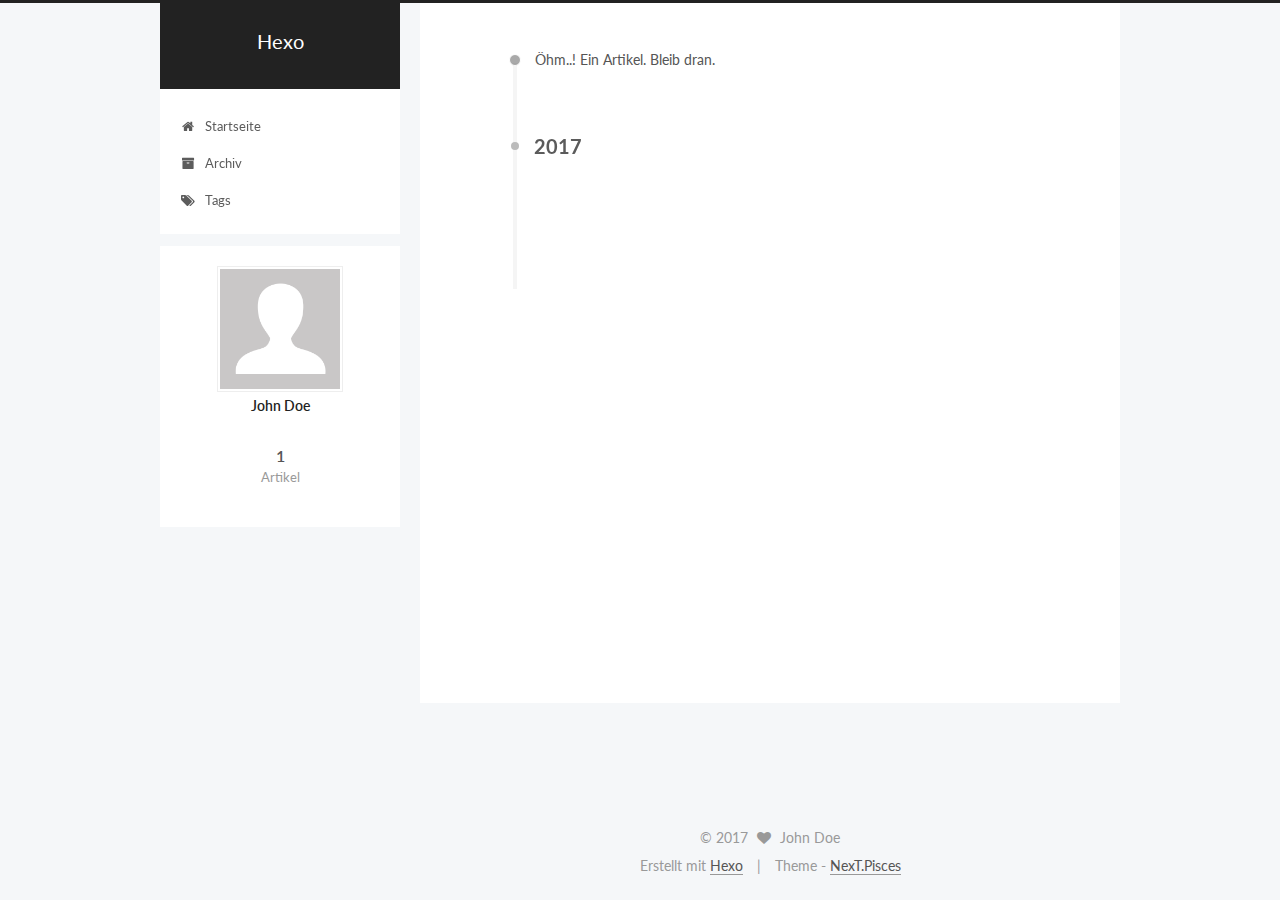
==== commit 3cc1dd8d: "Site updated: 2017-06-27 23:50:03" ====
--- a/archives/index.html
+++ b/archives/index.html
@@ -132,7 +132,7 @@
 
 
 
-  <title>Archive | Hexo</title>
+  <title>Archiv | Hexo</title>
   
 
 
@@ -198,7 +198,7 @@
             
               <i class="menu-item-icon fa fa-fw fa-home"></i> <br />
             
-            Home
+            Startseite
           </a>
         </li>
       
@@ -208,7 +208,7 @@
             
               <i class="menu-item-icon fa fa-fw fa-archive"></i> <br />
             
-            Archives
+            Archiv
           </a>
         </li>
       
@@ -250,7 +250,7 @@
       
         
       
-      Um..! 1 post. Keep on posting.
+      Öhm..! Ein Artikel. Bleib dran.
     </span>
 
     
@@ -344,7 +344,7 @@
             <div class="site-state-item site-state-posts">
               <a href="/archives/">
                 <span class="site-state-item-count">1</span>
-                <span class="site-state-item-name">posts</span>
+                <span class="site-state-item-name">Artikel</span>
               </a>
             </div>
           
@@ -398,7 +398,7 @@
 
 
 <div class="powered-by">
-  Powered by <a class="theme-link" href="https://hexo.io">Hexo</a>
+  Erstellt mit  <a class="theme-link" href="https://hexo.io">Hexo</a>
 </div>
 
 <div class="theme-info">
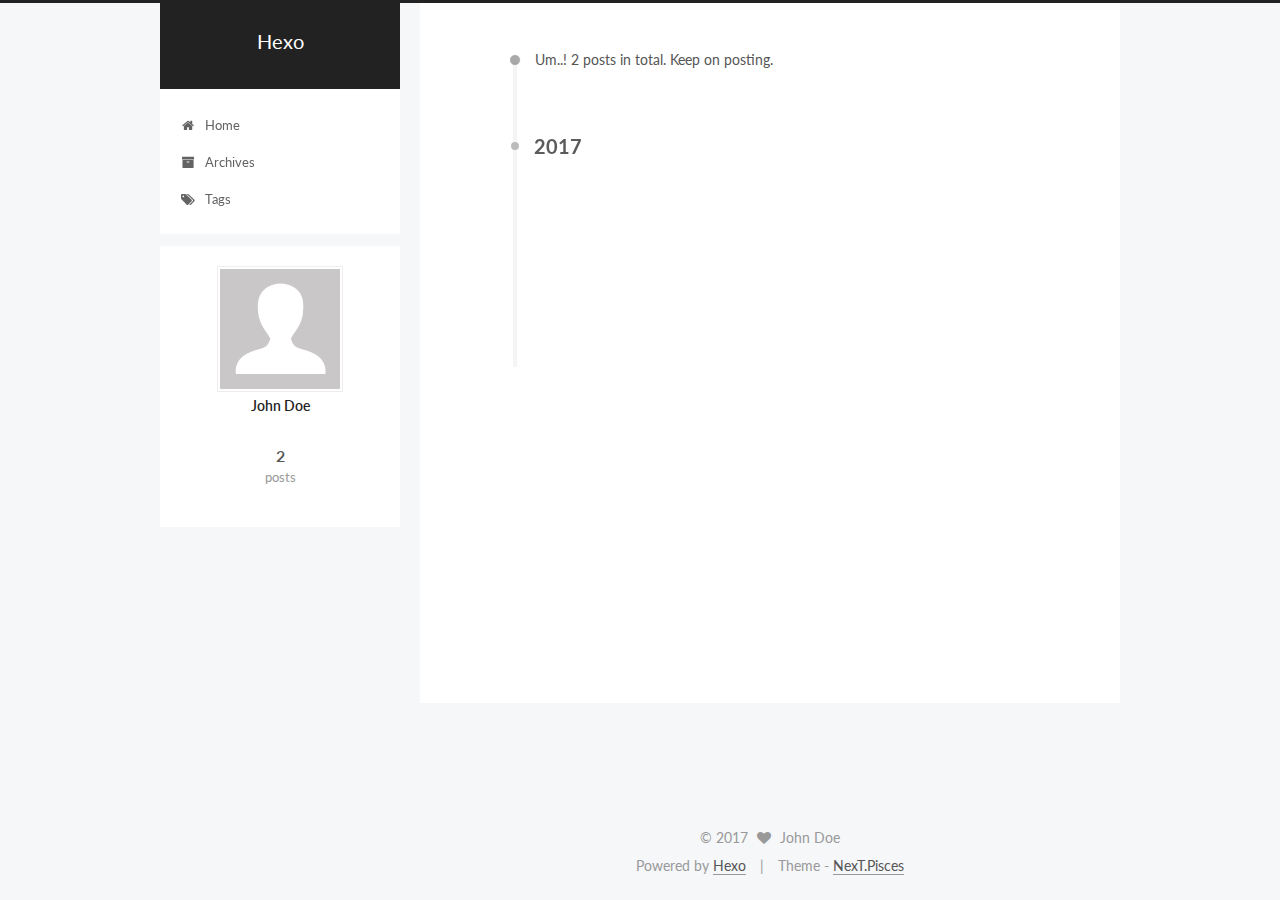
==== commit 8f579128: "Site updated: 2017-06-27 23:54:25" ====
--- a/archives/index.html
+++ b/archives/index.html
@@ -132,7 +132,7 @@
 
 
 
-  <title>Archiv | Hexo</title>
+  <title>Archive | Hexo</title>
   
 
 
@@ -198,7 +198,7 @@
             
               <i class="menu-item-icon fa fa-fw fa-home"></i> <br />
             
-            Startseite
+            Home
           </a>
         </li>
       
@@ -208,7 +208,7 @@
             
               <i class="menu-item-icon fa fa-fw fa-archive"></i> <br />
             
-            Archiv
+            Archives
           </a>
         </li>
       
@@ -250,7 +250,7 @@
       
         
       
-      Öhm..! Ein Artikel. Bleib dran.
+      Um..! 2 posts in total. Keep on posting.
     </span>
 
     
@@ -264,6 +264,43 @@
         <div class="collection-title">
           <h2 class="archive-year motion-element" id="archive-year-2017">2017</h2>
         </div>
+      
+      
+
+      
+
+  <article class="post post-type-normal" itemscope itemtype="http://schema.org/Article">
+    <header class="post-header">
+
+      <h2 class="post-title">
+        
+            <a class="post-title-link" href="/2017/06/27/初/" itemprop="url">
+              
+                <span itemprop="name">初</span>
+              
+            </a>
+        
+      </h2>
+
+      <div class="post-meta">
+        <time class="post-time" itemprop="dateCreated"
+              datetime="2017-06-27T23:53:19+08:00"
+              content="2017-06-27" >
+          06-27
+        </time>
+      </div>
+
+    </header>
+  </article>
+
+
+
+    
+
+      
+      
+      
+
       
       
 
@@ -343,8 +380,8 @@
           
             <div class="site-state-item site-state-posts">
               <a href="/archives/">
-                <span class="site-state-item-count">1</span>
-                <span class="site-state-item-name">Artikel</span>
+                <span class="site-state-item-count">2</span>
+                <span class="site-state-item-name">posts</span>
               </a>
             </div>
           
@@ -398,7 +435,7 @@
 
 
 <div class="powered-by">
-  Erstellt mit  <a class="theme-link" href="https://hexo.io">Hexo</a>
+  Powered by <a class="theme-link" href="https://hexo.io">Hexo</a>
 </div>
 
 <div class="theme-info">
--- a/css/main.css
+++ b/css/main.css
@@ -1678,7 +1678,7 @@
   width: 4px;
   height: 4px;
   border-radius: 50%;
-  background: #e7ff55;
+  background: #ffda70;
 }
 .links-of-blogroll {
   font-size: 13px;
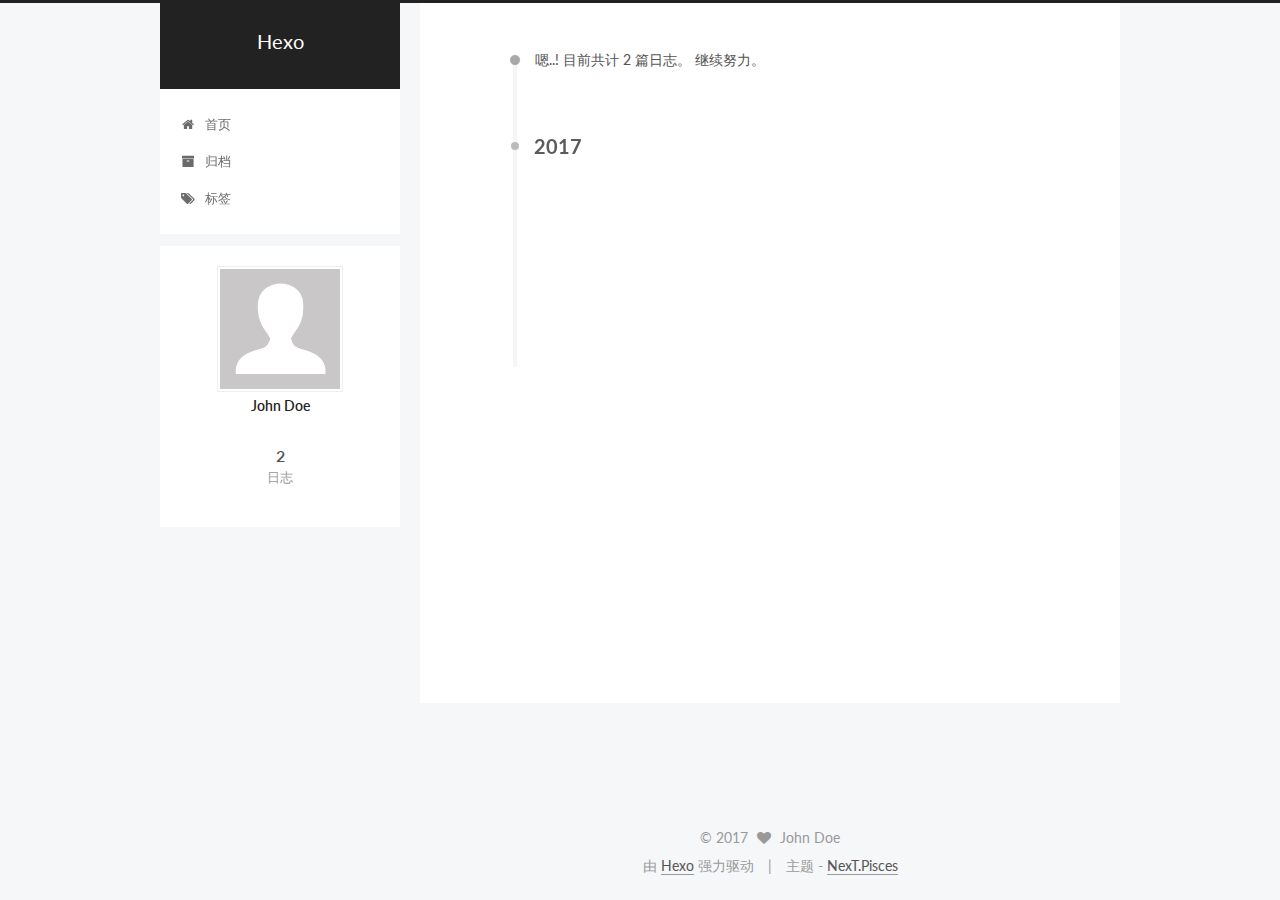
==== commit 9ce71489: "Site updated: 2017-06-27 23:56:29" ====
--- a/archives/index.html
+++ b/archives/index.html
@@ -5,7 +5,7 @@
   
 
 
-<html class="theme-next pisces use-motion" lang="">
+<html class="theme-next pisces use-motion" lang="zh-Hans">
 <head>
   <meta charset="UTF-8"/>
 <meta http-equiv="X-UA-Compatible" content="IE=edge" />
@@ -112,7 +112,7 @@
     motion: true,
     duoshuo: {
       userId: '0',
-      author: 'Author'
+      author: '博主'
     },
     algolia: {
       applicationID: '',
@@ -132,7 +132,7 @@
 
 
 
-  <title>Archive | Hexo</title>
+  <title>归档 | Hexo</title>
   
 
 
@@ -150,7 +150,7 @@
 
 </head>
 
-<body itemscope itemtype="http://schema.org/WebPage" lang="">
+<body itemscope itemtype="http://schema.org/WebPage" lang="zh-Hans">
 
   
   
@@ -198,7 +198,7 @@
             
               <i class="menu-item-icon fa fa-fw fa-home"></i> <br />
             
-            Home
+            首页
           </a>
         </li>
       
@@ -208,7 +208,7 @@
             
               <i class="menu-item-icon fa fa-fw fa-archive"></i> <br />
             
-            Archives
+            归档
           </a>
         </li>
       
@@ -218,7 +218,7 @@
             
               <i class="menu-item-icon fa fa-fw fa-tags"></i> <br />
             
-            Tags
+            标签
           </a>
         </li>
       
@@ -250,7 +250,7 @@
       
         
       
-      Um..! 2 posts in total. Keep on posting.
+      嗯..! 目前共计 2 篇日志。 继续努力。
     </span>
 
     
@@ -381,7 +381,7 @@
             <div class="site-state-item site-state-posts">
               <a href="/archives/">
                 <span class="site-state-item-count">2</span>
-                <span class="site-state-item-name">posts</span>
+                <span class="site-state-item-name">日志</span>
               </a>
             </div>
           
@@ -435,11 +435,11 @@
 
 
 <div class="powered-by">
-  Powered by <a class="theme-link" href="https://hexo.io">Hexo</a>
+  由 <a class="theme-link" href="https://hexo.io">Hexo</a> 强力驱动
 </div>
 
 <div class="theme-info">
-  Theme -
+  主题 -
   <a class="theme-link" href="https://github.com/iissnan/hexo-theme-next">
     NexT.Pisces
   </a>
